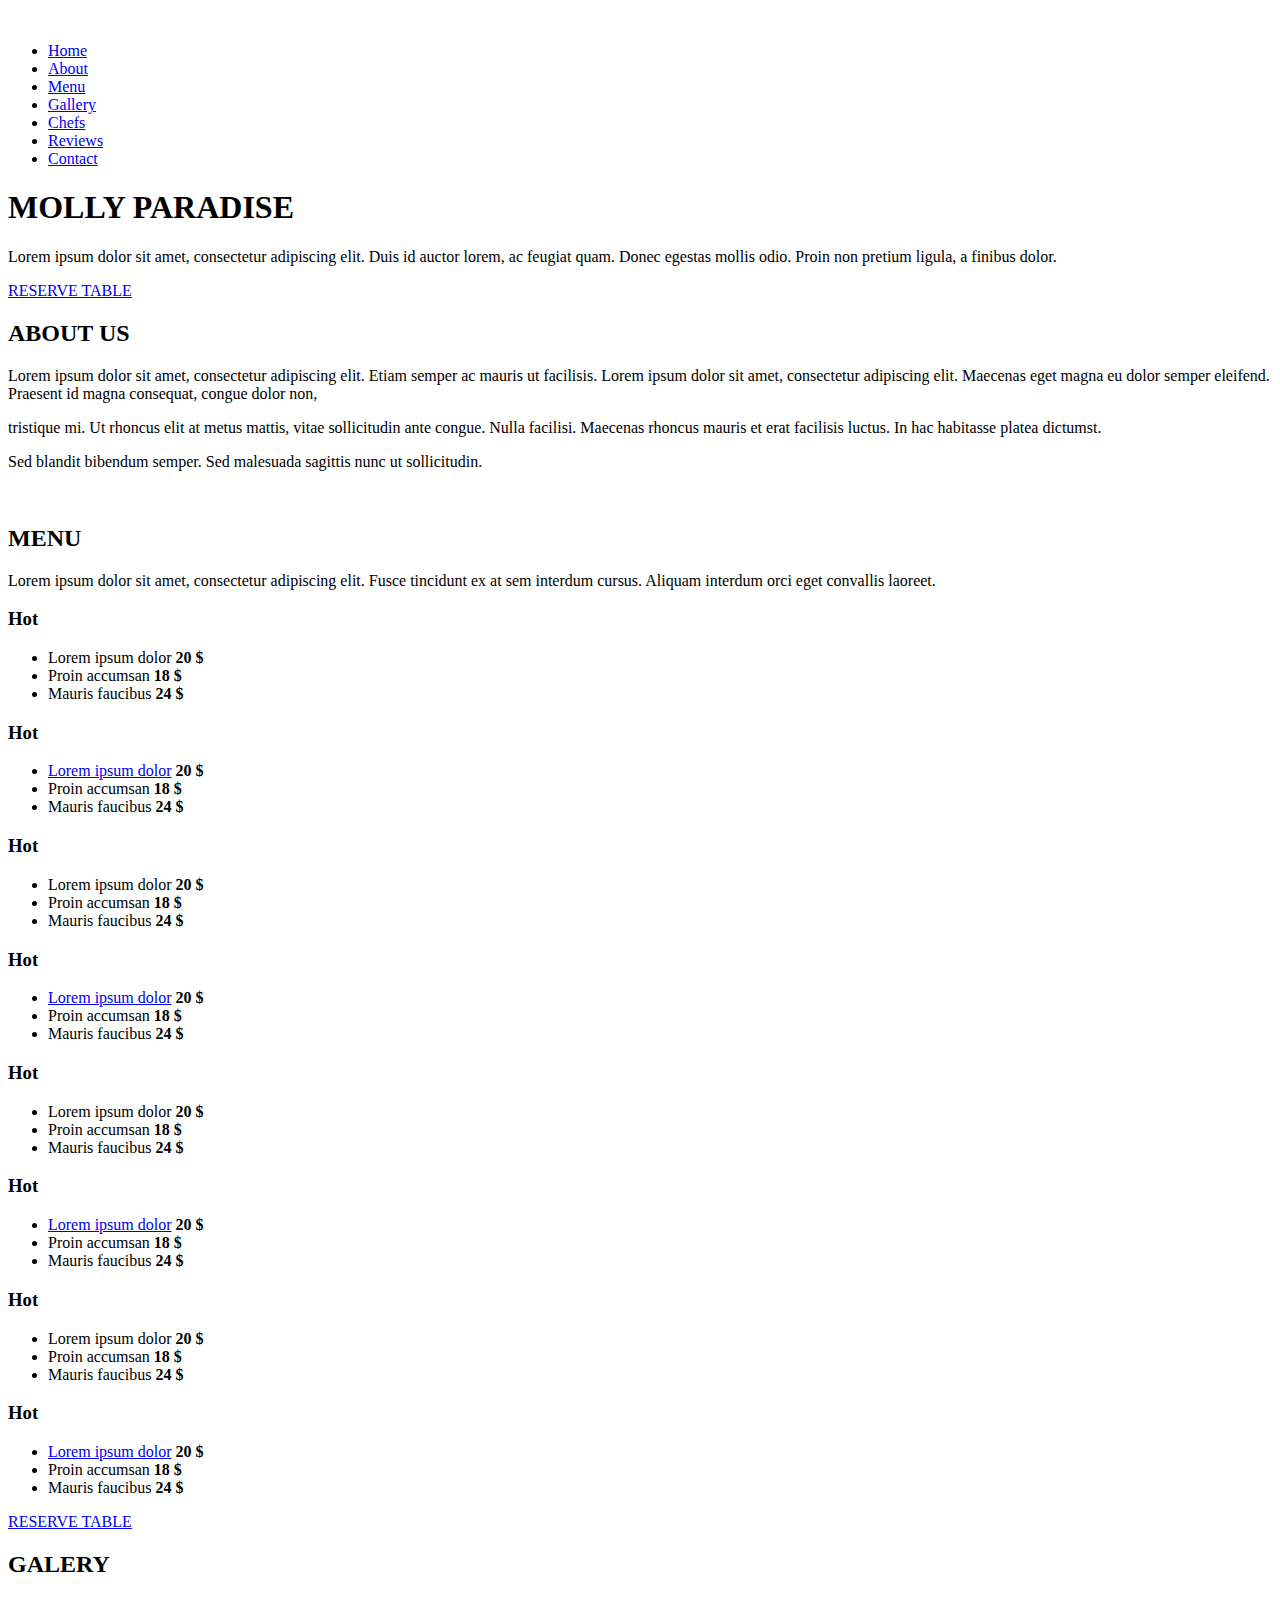
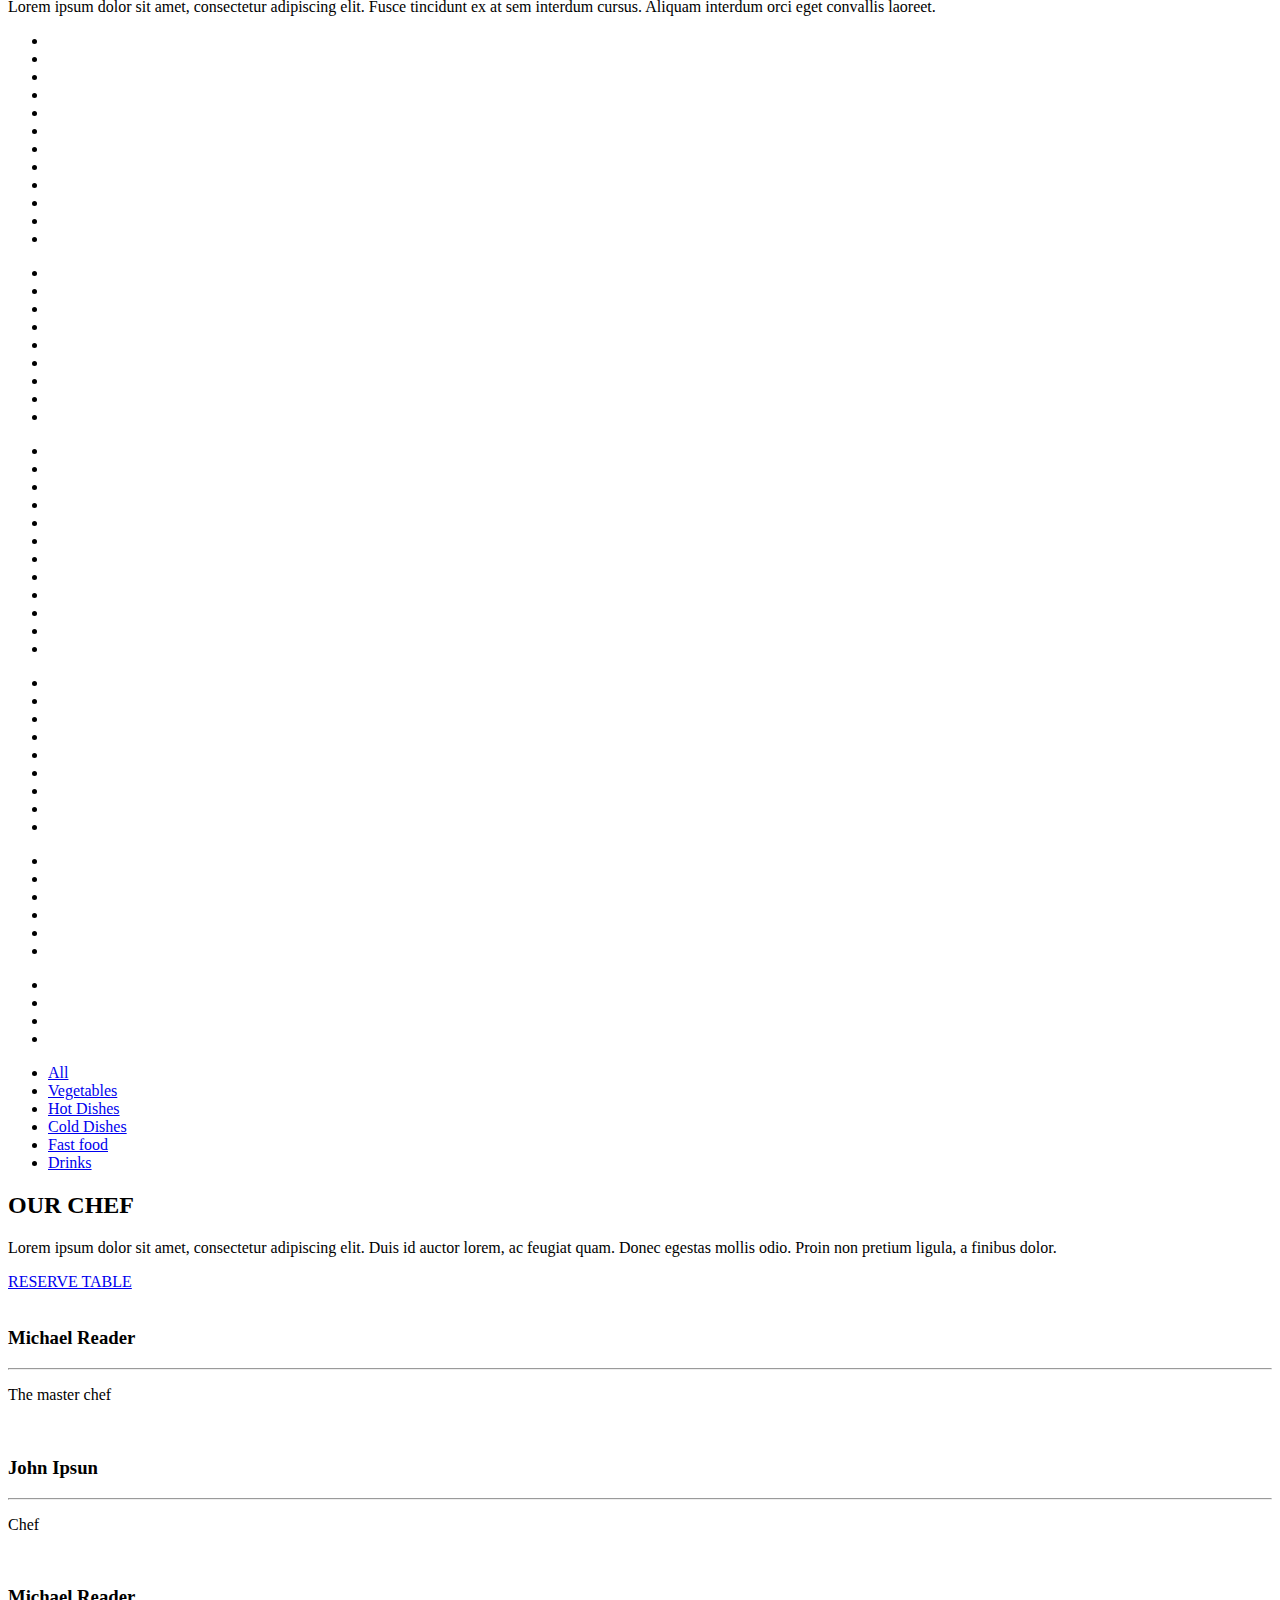
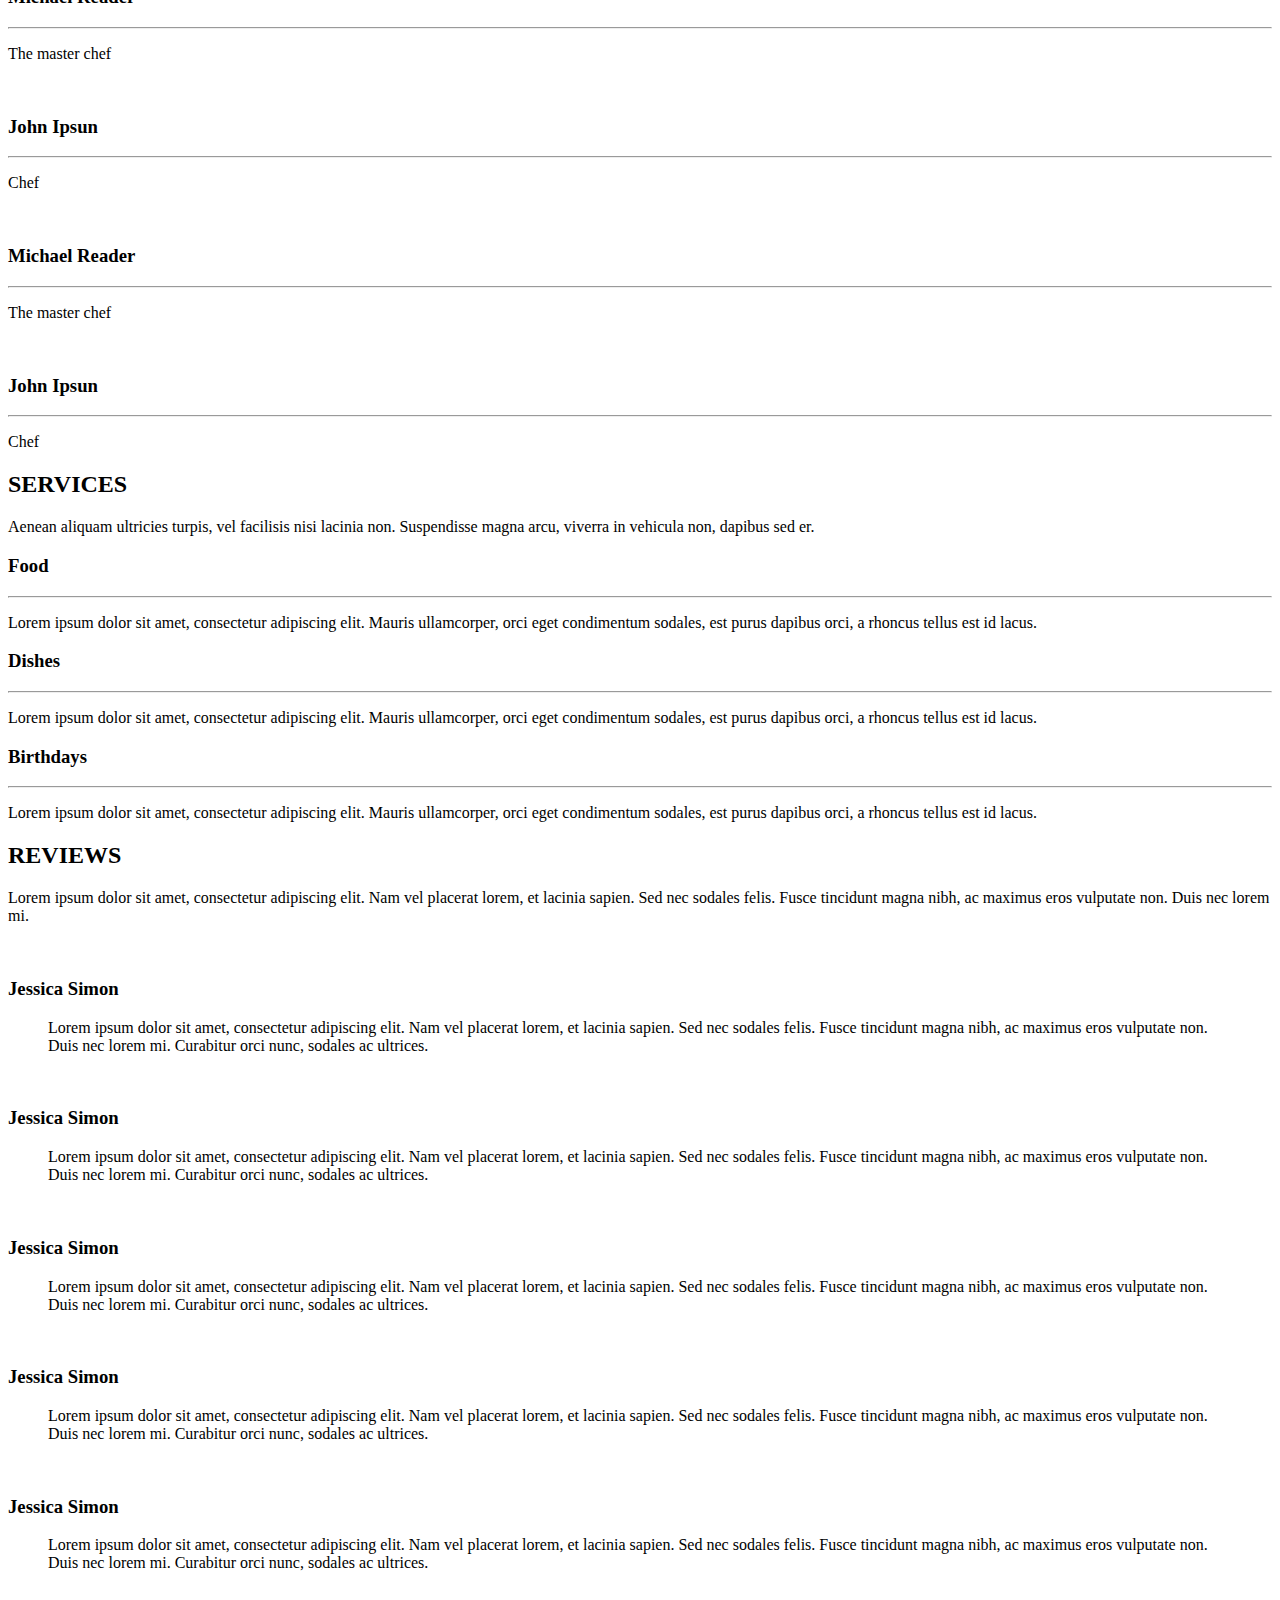
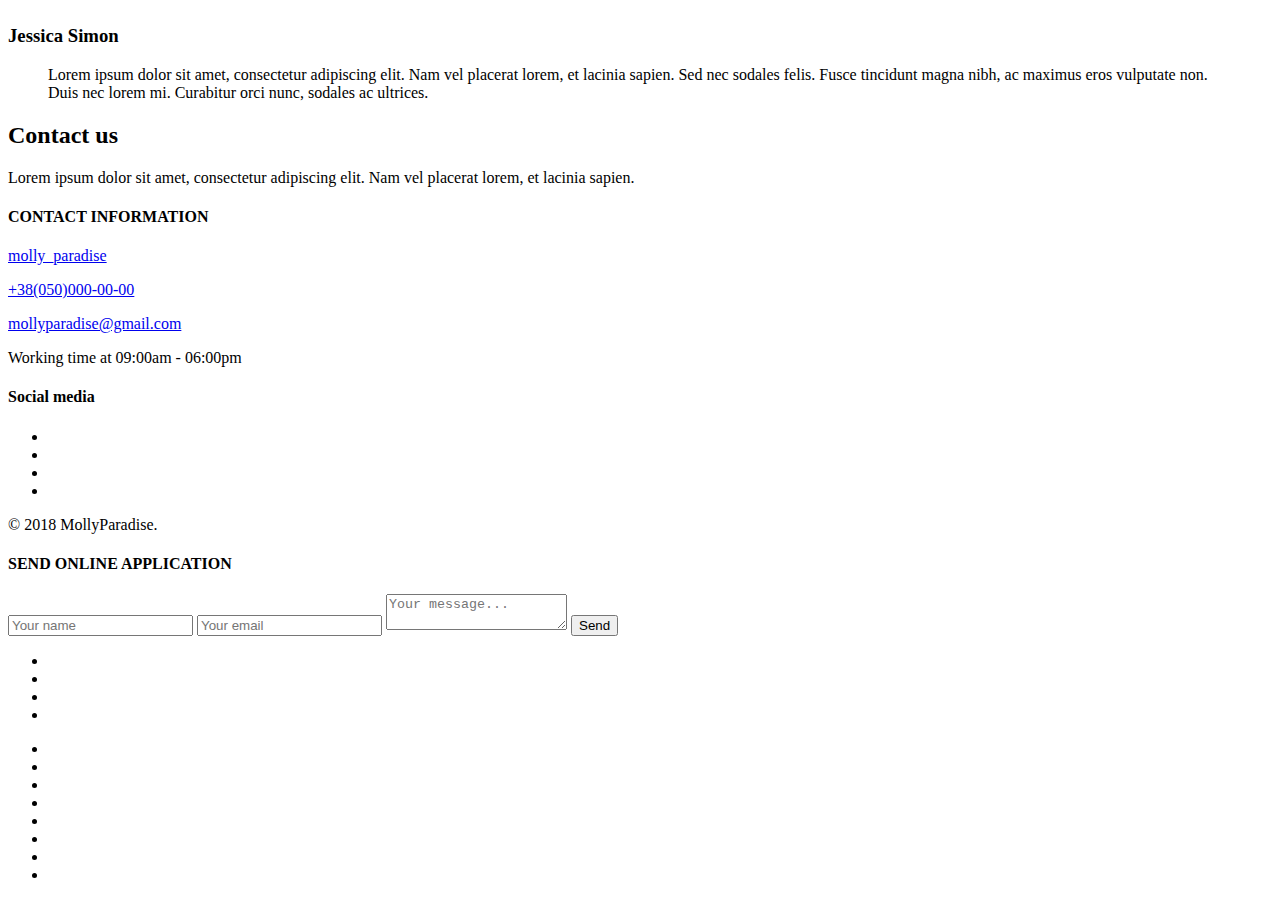
==== index.html @ 854f8519 "Add files via upload" ====
<!DOCTYPE html><html lang=en><meta charset=utf-8><meta content="IE=edge"http-equiv=X-UA-Compatible><title>Molly Paradise</title><meta content=""name=description><meta content="telephone=no"name=format-detection><meta content="width=device-width,initial-scale=1,shrink-to-fit=no"name=viewport><link href="https://fonts.googleapis.com/css?family=Roboto:300,400,700,900"rel=stylesheet><link href=css/vendor.min.css rel=stylesheet><link href=css/main.min.css rel=stylesheet><header class=header><div class=container><a href="https://themeforest.net/user/grep/portfolio?ref=Grep"target=_blank class=logo><img alt=""src=images/logo.svg></a><div class=menu-trigger><span></span><span></span><span></span></div><nav class=main-menu><ul><li class=current><a href=#home>Home</a><li><a href=#about>About</a><li><a href=#menu>Menu</a><li><a href=#gallery>Gallery</a><li><a href=#chefs>Chefs</a><li><a href=#reviews>Reviews</a><li><a href=#contact>Contact</a></ul></nav></div></header><div class=body><div class="page current"id=home style=background-image:url(images/bg_home.jpg)><div class=container><h1>MOLLY PARADISE</h1><div class="row align-items-center"><div class="col-md-6 col-lg-4"><p>Lorem ipsum dolor sit amet, consectetur adipiscing elit. Duis id auctor lorem, ac feugiat quam. Donec egestas mollis odio. Proin non pretium ligula, a finibus dolor.</p><a href=#contact class=btn>RESERVE TABLE</a></div></div></div></div><div class=page id=about><div class=container><div class="row align-items-center"><div class=col-lg-5><h2>ABOUT US</h2><p>Lorem ipsum dolor sit amet, consectetur adipiscing elit. Etiam semper ac mauris ut facilisis. Lorem ipsum dolor sit amet, consectetur adipiscing elit. Maecenas eget magna eu dolor semper eleifend. Praesent id magna consequat, congue dolor non,<p>tristique mi. Ut rhoncus elit at metus mattis, vitae sollicitudin ante congue. Nulla facilisi. Maecenas rhoncus mauris et erat facilisis luctus. In hac habitasse platea dictumst.<p>Sed blandit bibendum semper. Sed malesuada sagittis nunc ut sollicitudin.</div><div class="col-lg-7 image-right text-right"><img alt=""src=images/about.jpg></div></div></div></div><div class=page id=menu><div class="container small"><div class=text-center><h2>MENU</h2><p>Lorem ipsum dolor sit amet, consectetur adipiscing elit. Fusce tincidunt ex at sem interdum cursus. Aliquam interdum orci eget convallis laoreet.</div><div class=menu-slider><div class=item><h3>Hot</h3><ul><li>Lorem ipsum dolor <strong>20 $</strong><li>Proin accumsan <strong>18 $</strong><li>Mauris faucibus <strong>24 $</strong></ul></div><div class=item><h3>Hot</h3><ul><li><a href=#>Lorem ipsum dolor</a> <strong>20 $</strong><li>Proin accumsan <strong>18 $</strong><li>Mauris faucibus <strong>24 $</strong></ul></div><div class=item><h3>Hot</h3><ul><li>Lorem ipsum dolor <strong>20 $</strong><li>Proin accumsan <strong>18 $</strong><li>Mauris faucibus <strong>24 $</strong></ul></div><div class=item><h3>Hot</h3><ul><li><a href=#>Lorem ipsum dolor</a> <strong>20 $</strong><li>Proin accumsan <strong>18 $</strong><li>Mauris faucibus <strong>24 $</strong></ul></div><div class=item><h3>Hot</h3><ul><li>Lorem ipsum dolor <strong>20 $</strong><li>Proin accumsan <strong>18 $</strong><li>Mauris faucibus <strong>24 $</strong></ul></div><div class=item><h3>Hot</h3><ul><li><a href=#>Lorem ipsum dolor</a> <strong>20 $</strong><li>Proin accumsan <strong>18 $</strong><li>Mauris faucibus <strong>24 $</strong></ul></div><div class=item><h3>Hot</h3><ul><li>Lorem ipsum dolor <strong>20 $</strong><li>Proin accumsan <strong>18 $</strong><li>Mauris faucibus <strong>24 $</strong></ul></div><div class=item><h3>Hot</h3><ul><li><a href=#>Lorem ipsum dolor</a> <strong>20 $</strong><li>Proin accumsan <strong>18 $</strong><li>Mauris faucibus <strong>24 $</strong></ul></div></div><div class=text-center><a href=#contact class=btn>RESERVE TABLE</a></div></div></div><div class=page id=gallery><div class="container small"><div class=text-center><h2>GALERY</h2><p>Lorem ipsum dolor sit amet, consectetur adipiscing elit. Fusce tincidunt ex at sem interdum cursus. Aliquam interdum orci eget convallis laoreet.</div><div class=gallery><div class="gallery-cat active all"><ul><li><a href=images/g1f.jpg data-fancybox=gallery1><img alt=""src=images/g1.jpg></a><li><a href=images/g2f.jpg data-fancybox=gallery1><img alt=""src=images/g2.jpg></a><li><a href=images/g3f.jpg data-fancybox=gallery1><img alt=""src=images/g3.jpg></a><li><a href=images/g4f.jpg data-fancybox=gallery1><img alt=""src=images/g4.jpg></a><li><a href=images/g5f.jpg data-fancybox=gallery1><img alt=""src=images/g5.jpg></a><li><a href=images/g6f.jpg data-fancybox=gallery1><img alt=""src=images/g6.jpg></a><li><a href=images/g1f.jpg data-fancybox=gallery1><img alt=""src=images/g1.jpg></a><li><a href=images/g2f.jpg data-fancybox=gallery1><img alt=""src=images/g2.jpg></a><li><a href=images/g3f.jpg data-fancybox=gallery1><img alt=""src=images/g3.jpg></a><li><a href=images/g4f.jpg data-fancybox=gallery1><img alt=""src=images/g4.jpg></a><li><a href=images/g5f.jpg data-fancybox=gallery1><img alt=""src=images/g5.jpg></a><li><a href=images/g6f.jpg data-fancybox=gallery1><img alt=""src=images/g6.jpg></a></ul></div><div class="gallery-cat vegetables"><ul><li><a href=images/g5f.jpg data-fancybox=gallery2><img alt=""src=images/g5.jpg></a><li><a href=images/g1f.jpg data-fancybox=gallery2><img alt=""src=images/g1.jpg></a><li><a href=images/g4f.jpg data-fancybox=gallery2><img alt=""src=images/g4.jpg></a><li><a href=images/g2f.jpg data-fancybox=gallery2><img alt=""src=images/g2.jpg></a><li><a href=images/g6f.jpg data-fancybox=gallery2><img alt=""src=images/g6.jpg></a><li><a href=images/g3f.jpg data-fancybox=gallery2><img alt=""src=images/g3.jpg></a><li><a href=images/g5f.jpg data-fancybox=gallery2><img alt=""src=images/g5.jpg></a><li><a href=images/g1f.jpg data-fancybox=gallery2><img alt=""src=images/g1.jpg></a><li><a href=images/g4f.jpg data-fancybox=gallery2><img alt=""src=images/g4.jpg></a></ul></div><div class="gallery-cat hot"><ul><li><a href=images/g1f.jpg data-fancybox=gallery3><img alt=""src=images/g1.jpg></a><li><a href=images/g2f.jpg data-fancybox=gallery3><img alt=""src=images/g2.jpg></a><li><a href=images/g3f.jpg data-fancybox=gallery3><img alt=""src=images/g3.jpg></a><li><a href=images/g4f.jpg data-fancybox=gallery3><img alt=""src=images/g4.jpg></a><li><a href=images/g5f.jpg data-fancybox=gallery3><img alt=""src=images/g5.jpg></a><li><a href=images/g6f.jpg data-fancybox=gallery3><img alt=""src=images/g6.jpg></a><li><a href=images/g1f.jpg data-fancybox=gallery3><img alt=""src=images/g1.jpg></a><li><a href=images/g2f.jpg data-fancybox=gallery3><img alt=""src=images/g2.jpg></a><li><a href=images/g3f.jpg data-fancybox=gallery3><img alt=""src=images/g3.jpg></a><li><a href=images/g4f.jpg data-fancybox=gallery3><img alt=""src=images/g4.jpg></a><li><a href=images/g5f.jpg data-fancybox=gallery3><img alt=""src=images/g5.jpg></a><li><a href=images/g6f.jpg data-fancybox=gallery3><img alt=""src=images/g6.jpg></a></ul></div><div class="gallery-cat cold"><ul><li><a href=images/g5f.jpg data-fancybox=gallery4><img alt=""src=images/g5.jpg></a><li><a href=images/g1f.jpg data-fancybox=gallery4><img alt=""src=images/g1.jpg></a><li><a href=images/g4f.jpg data-fancybox=gallery4><img alt=""src=images/g4.jpg></a><li><a href=images/g2f.jpg data-fancybox=gallery4><img alt=""src=images/g2.jpg></a><li><a href=images/g6f.jpg data-fancybox=gallery4><img alt=""src=images/g6.jpg></a><li><a href=images/g3f.jpg data-fancybox=gallery4><img alt=""src=images/g3.jpg></a><li><a href=images/g5f.jpg data-fancybox=gallery4><img alt=""src=images/g5.jpg></a><li><a href=images/g1f.jpg data-fancybox=gallery4><img alt=""src=images/g1.jpg></a><li><a href=images/g4f.jpg data-fancybox=gallery4><img alt=""src=images/g4.jpg></a></ul></div><div class="gallery-cat fast"><ul><li><a href=images/g5f.jpg data-fancybox=gallery5><img alt=""src=images/g5.jpg></a><li><a href=images/g1f.jpg data-fancybox=gallery5><img alt=""src=images/g1.jpg></a><li><a href=images/g1f.jpg data-fancybox=gallery5><img alt=""src=images/g1.jpg></a><li><a href=images/g4f.jpg data-fancybox=gallery5><img alt=""src=images/g4.jpg></a><li><a href=images/g2f.jpg data-fancybox=gallery5><img alt=""src=images/g2.jpg></a><li><a href=images/g4f.jpg data-fancybox=gallery5><img alt=""src=images/g4.jpg></a></ul></div><div class="gallery-cat drinks"><ul><li><a href=images/g5f.jpg data-fancybox=gallery6><img alt=""src=images/g5.jpg></a><li><a href=images/g1f.jpg data-fancybox=gallery6><img alt=""src=images/g1.jpg></a><li><a href=images/g4f.jpg data-fancybox=gallery6><img alt=""src=images/g4.jpg></a><li><a href=images/g4f.jpg data-fancybox=gallery6><img alt=""src=images/g4.jpg></a></ul></div><div class=cats><ul><li class=current><a href=.all>All</a><li><a href=.vegetables>Vegetables</a><li><a href=.hot>Hot Dishes</a><li><a href=.cold>Cold Dishes</a><li><a href=.fast>Fast food</a><li><a href=.drinks>Drinks</a></ul></div></div></div></div><div class=page id=chefs><div class=container><div class="row align-items-center"><div class=col-lg-4><h2>OUR CHEF</h2><p>Lorem ipsum dolor sit amet, consectetur adipiscing elit. Duis id auctor lorem, ac feugiat quam. Donec egestas mollis odio. Proin non pretium ligula, a finibus dolor.</p><a href=#contact class=btn>RESERVE TABLE</a></div><div class="col-lg-7 col-xl-6 offset-lg-1"><div class=chef-slider><div class=item><div class=image><img alt=""src=images/c1.png></div><h3>Michael Reader</h3><hr><p>The master chef</div><div class=item><div class=image><img alt=""src=images/c2.png></div><h3>John Ipsun</h3><hr><p>Chef</div><div class=item><div class=image><img alt=""src=images/c3.png></div><h3>Michael Reader</h3><hr><p>The master chef</div><div class=item><div class=image><img alt=""src=images/c2.png></div><h3>John Ipsun</h3><hr><p>Chef</div><div class=item><div class=image><img alt=""src=images/c1.png></div><h3>Michael Reader</h3><hr><p>The master chef</div><div class=item><div class=image><img alt=""src=images/c2.png></div><h3>John Ipsun</h3><hr><p>Chef</div></div></div></div></div></div><div class=page id=services><div class="container small"><div class=text-center><h2>SERVICES</h2><p>Aenean aliquam ultricies turpis, vel facilisis nisi lacinia non. Suspendisse magna arcu, viverra in vehicula non, dapibus sed er.</div><div class="text-center row"><div class=col-md-4><div class=ico><i aria-hidden=true class="fa fa-utensils"></i></div><h3>Food</h3><hr><p>Lorem ipsum dolor sit amet, consectetur adipiscing elit. Mauris ullamcorper, orci eget condimentum sodales, est purus dapibus orci, a rhoncus tellus est id lacus.</div><div class=col-md-4><div class=ico><i aria-hidden=true class="fa fa-gem"></i></div><h3>Dishes</h3><hr><p>Lorem ipsum dolor sit amet, consectetur adipiscing elit. Mauris ullamcorper, orci eget condimentum sodales, est purus dapibus orci, a rhoncus tellus est id lacus.</div><div class=col-md-4><div class=ico><i aria-hidden=true class="fa fa-birthday-cake"></i></div><h3>Birthdays</h3><hr><p>Lorem ipsum dolor sit amet, consectetur adipiscing elit. Mauris ullamcorper, orci eget condimentum sodales, est purus dapibus orci, a rhoncus tellus est id lacus.</div></div></div></div><div class=page id=reviews><div class="container small"><div class=text-center><h2>REVIEWS</h2><p>Lorem ipsum dolor sit amet, consectetur adipiscing elit. Nam vel placerat lorem, et lacinia sapien. Sed nec sodales felis. Fusce tincidunt magna nibh, ac maximus eros vulputate non. Duis nec lorem mi.</div><div class="text-center reviews-slider"><div class=item><div class=image><img alt=""src=images/r1.jpg></div><h3>Jessica Simon</h3><blockquote><p>Lorem ipsum dolor sit amet, consectetur adipiscing elit. Nam vel placerat lorem, et lacinia sapien. Sed nec sodales felis. Fusce tincidunt magna nibh, ac maximus eros vulputate non. Duis nec lorem mi. Curabitur orci nunc, sodales ac ultrices.</blockquote></div><div class=item><div class=image><img alt=""src=images/r2.jpg></div><h3>Jessica Simon</h3><blockquote><p>Lorem ipsum dolor sit amet, consectetur adipiscing elit. Nam vel placerat lorem, et lacinia sapien. Sed nec sodales felis. Fusce tincidunt magna nibh, ac maximus eros vulputate non. Duis nec lorem mi. Curabitur orci nunc, sodales ac ultrices.</blockquote></div><div class=item><div class=image><img alt=""src=images/r3.jpg></div><h3>Jessica Simon</h3><blockquote><p>Lorem ipsum dolor sit amet, consectetur adipiscing elit. Nam vel placerat lorem, et lacinia sapien. Sed nec sodales felis. Fusce tincidunt magna nibh, ac maximus eros vulputate non. Duis nec lorem mi. Curabitur orci nunc, sodales ac ultrices.</blockquote></div><div class=item><div class=image><img alt=""src=images/r1.jpg></div><h3>Jessica Simon</h3><blockquote><p>Lorem ipsum dolor sit amet, consectetur adipiscing elit. Nam vel placerat lorem, et lacinia sapien. Sed nec sodales felis. Fusce tincidunt magna nibh, ac maximus eros vulputate non. Duis nec lorem mi. Curabitur orci nunc, sodales ac ultrices.</blockquote></div><div class=item><div class=image><img alt=""src=images/r2.jpg></div><h3>Jessica Simon</h3><blockquote><p>Lorem ipsum dolor sit amet, consectetur adipiscing elit. Nam vel placerat lorem, et lacinia sapien. Sed nec sodales felis. Fusce tincidunt magna nibh, ac maximus eros vulputate non. Duis nec lorem mi. Curabitur orci nunc, sodales ac ultrices.</blockquote></div><div class=item><div class=image><img alt=""src=images/r3.jpg></div><h3>Jessica Simon</h3><blockquote><p>Lorem ipsum dolor sit amet, consectetur adipiscing elit. Nam vel placerat lorem, et lacinia sapien. Sed nec sodales felis. Fusce tincidunt magna nibh, ac maximus eros vulputate non. Duis nec lorem mi. Curabitur orci nunc, sodales ac ultrices.</blockquote></div></div></div></div><div class=page id=contact><div class="container small"><div class=text-center><h2>Contact us</h2><p>Lorem ipsum dolor sit amet, consectetur adipiscing elit. Nam vel placerat lorem, et lacinia sapien.</div><div class=row><div class="col-md-6 grey-text"><h4>CONTACT INFORMATION</h4><p><a href=skype:molly_paradise><i aria-hidden=true class="fa fa-address-card"></i>molly_paradise</a><p><a href=tel:37080008><i aria-hidden=true class="fa fa-phone"></i>+38(050)000-00-00</a><p><a href=mailto:mollyparadise@gmail.com><i aria-hidden=true class="fa fa-envelope"></i>mollyparadise@gmail.com</a><p>Working time at 09:00am - 06:00pm<h4>Social media</h4><ul class=social><li><a href="https://themeforest.net/user/grep/portfolio?ref=Grep"target=_blank><i aria-hidden=true class="fab fa-facebook"></i></a><li><a href="https://themeforest.net/user/grep/portfolio?ref=Grep"target=_blank><i aria-hidden=true class="fab fa-google-plus"></i></a><li><a href="https://themeforest.net/user/grep/portfolio?ref=Grep"target=_blank><i aria-hidden=true class="fab fa-instagram"></i></a><li><a href="https://themeforest.net/user/grep/portfolio?ref=Grep"target=_blank><i aria-hidden=true class="fab fa-twitter"></i></a></ul><p class=small>© 2018 MollyParadise.</div><div class=col-md-6><h4>SEND ONLINE APPLICATION</h4><form action=send.php method=POST><input type="text" name=name placeholder="Your name"required> <input name=email placeholder="Your email"required type=email> <textarea name=message placeholder="Your message..."required></textarea> <button class=btn type=submit>Send</button></form></div></div></div></div></div><footer class=footer><div class=container><ul class=social><li><a href="https://themeforest.net/user/grep/portfolio?ref=Grep"target=_blank><i aria-hidden=true class="fab fa-facebook"></i></a><li><a href="https://themeforest.net/user/grep/portfolio?ref=Grep"target=_blank><i aria-hidden=true class="fab fa-google-plus"></i></a><li><a href="https://themeforest.net/user/grep/portfolio?ref=Grep"target=_blank><i aria-hidden=true class="fab fa-instagram"></i></a><li><a href="https://themeforest.net/user/grep/portfolio?ref=Grep"target=_blank><i aria-hidden=true class="fab fa-twitter"></i></a></ul></div></footer><div class=indicate-dots><ul><li class=current><a href=#home></a><li><a href=#about></a><li><a href=#menu></a><li><a href=#gallery></a><li><a href=#chefs></a><li><a href=#services></a><li><a href=#reviews></a><li><a href=#contact></a></ul></div><script src=js/vendor.min.js></script><script src=js/main.min.js></script>
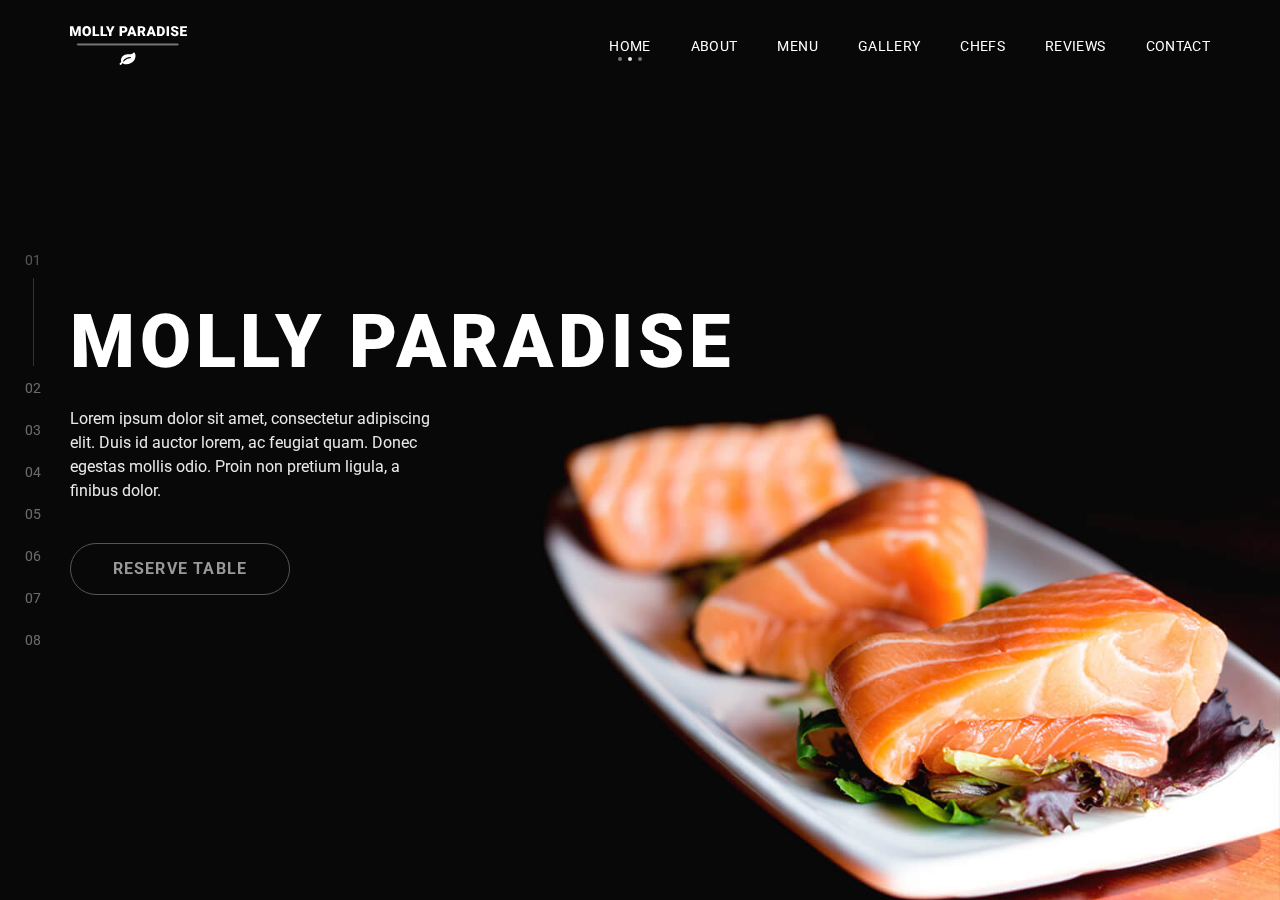
==== commit df911f8b: "Update index.html" ====
--- a/index.html
+++ b/index.html
@@ -1 +1,416 @@
-<!DOCTYPE html><html lang=en><meta charset=utf-8><meta content="IE=edge"http-equiv=X-UA-Compatible><title>Molly Paradise</title><meta content=""name=description><meta content="telephone=no"name=format-detection><meta content="width=device-width,initial-scale=1,shrink-to-fit=no"name=viewport><link href="https://fonts.googleapis.com/css?family=Roboto:300,400,700,900"rel=stylesheet><link href=css/vendor.min.css rel=stylesheet><link href=css/main.min.css rel=stylesheet><header class=header><div class=container><a href="https://themeforest.net/user/grep/portfolio?ref=Grep"target=_blank class=logo><img alt=""src=images/logo.svg></a><div class=menu-trigger><span></span><span></span><span></span></div><nav class=main-menu><ul><li class=current><a href=#home>Home</a><li><a href=#about>About</a><li><a href=#menu>Menu</a><li><a href=#gallery>Gallery</a><li><a href=#chefs>Chefs</a><li><a href=#reviews>Reviews</a><li><a href=#contact>Contact</a></ul></nav></div></header><div class=body><div class="page current"id=home style=background-image:url(images/bg_home.jpg)><div class=container><h1>MOLLY PARADISE</h1><div class="row align-items-center"><div class="col-md-6 col-lg-4"><p>Lorem ipsum dolor sit amet, consectetur adipiscing elit. Duis id auctor lorem, ac feugiat quam. Donec egestas mollis odio. Proin non pretium ligula, a finibus dolor.</p><a href=#contact class=btn>RESERVE TABLE</a></div></div></div></div><div class=page id=about><div class=container><div class="row align-items-center"><div class=col-lg-5><h2>ABOUT US</h2><p>Lorem ipsum dolor sit amet, consectetur adipiscing elit. Etiam semper ac mauris ut facilisis. Lorem ipsum dolor sit amet, consectetur adipiscing elit. Maecenas eget magna eu dolor semper eleifend. Praesent id magna consequat, congue dolor non,<p>tristique mi. Ut rhoncus elit at metus mattis, vitae sollicitudin ante congue. Nulla facilisi. Maecenas rhoncus mauris et erat facilisis luctus. In hac habitasse platea dictumst.<p>Sed blandit bibendum semper. Sed malesuada sagittis nunc ut sollicitudin.</div><div class="col-lg-7 image-right text-right"><img alt=""src=images/about.jpg></div></div></div></div><div class=page id=menu><div class="container small"><div class=text-center><h2>MENU</h2><p>Lorem ipsum dolor sit amet, consectetur adipiscing elit. Fusce tincidunt ex at sem interdum cursus. Aliquam interdum orci eget convallis laoreet.</div><div class=menu-slider><div class=item><h3>Hot</h3><ul><li>Lorem ipsum dolor <strong>20 $</strong><li>Proin accumsan <strong>18 $</strong><li>Mauris faucibus <strong>24 $</strong></ul></div><div class=item><h3>Hot</h3><ul><li><a href=#>Lorem ipsum dolor</a> <strong>20 $</strong><li>Proin accumsan <strong>18 $</strong><li>Mauris faucibus <strong>24 $</strong></ul></div><div class=item><h3>Hot</h3><ul><li>Lorem ipsum dolor <strong>20 $</strong><li>Proin accumsan <strong>18 $</strong><li>Mauris faucibus <strong>24 $</strong></ul></div><div class=item><h3>Hot</h3><ul><li><a href=#>Lorem ipsum dolor</a> <strong>20 $</strong><li>Proin accumsan <strong>18 $</strong><li>Mauris faucibus <strong>24 $</strong></ul></div><div class=item><h3>Hot</h3><ul><li>Lorem ipsum dolor <strong>20 $</strong><li>Proin accumsan <strong>18 $</strong><li>Mauris faucibus <strong>24 $</strong></ul></div><div class=item><h3>Hot</h3><ul><li><a href=#>Lorem ipsum dolor</a> <strong>20 $</strong><li>Proin accumsan <strong>18 $</strong><li>Mauris faucibus <strong>24 $</strong></ul></div><div class=item><h3>Hot</h3><ul><li>Lorem ipsum dolor <strong>20 $</strong><li>Proin accumsan <strong>18 $</strong><li>Mauris faucibus <strong>24 $</strong></ul></div><div class=item><h3>Hot</h3><ul><li><a href=#>Lorem ipsum dolor</a> <strong>20 $</strong><li>Proin accumsan <strong>18 $</strong><li>Mauris faucibus <strong>24 $</strong></ul></div></div><div class=text-center><a href=#contact class=btn>RESERVE TABLE</a></div></div></div><div class=page id=gallery><div class="container small"><div class=text-center><h2>GALERY</h2><p>Lorem ipsum dolor sit amet, consectetur adipiscing elit. Fusce tincidunt ex at sem interdum cursus. Aliquam interdum orci eget convallis laoreet.</div><div class=gallery><div class="gallery-cat active all"><ul><li><a href=images/g1f.jpg data-fancybox=gallery1><img alt=""src=images/g1.jpg></a><li><a href=images/g2f.jpg data-fancybox=gallery1><img alt=""src=images/g2.jpg></a><li><a href=images/g3f.jpg data-fancybox=gallery1><img alt=""src=images/g3.jpg></a><li><a href=images/g4f.jpg data-fancybox=gallery1><img alt=""src=images/g4.jpg></a><li><a href=images/g5f.jpg data-fancybox=gallery1><img alt=""src=images/g5.jpg></a><li><a href=images/g6f.jpg data-fancybox=gallery1><img alt=""src=images/g6.jpg></a><li><a href=images/g1f.jpg data-fancybox=gallery1><img alt=""src=images/g1.jpg></a><li><a href=images/g2f.jpg data-fancybox=gallery1><img alt=""src=images/g2.jpg></a><li><a href=images/g3f.jpg data-fancybox=gallery1><img alt=""src=images/g3.jpg></a><li><a href=images/g4f.jpg data-fancybox=gallery1><img alt=""src=images/g4.jpg></a><li><a href=images/g5f.jpg data-fancybox=gallery1><img alt=""src=images/g5.jpg></a><li><a href=images/g6f.jpg data-fancybox=gallery1><img alt=""src=images/g6.jpg></a></ul></div><div class="gallery-cat vegetables"><ul><li><a href=images/g5f.jpg data-fancybox=gallery2><img alt=""src=images/g5.jpg></a><li><a href=images/g1f.jpg data-fancybox=gallery2><img alt=""src=images/g1.jpg></a><li><a href=images/g4f.jpg data-fancybox=gallery2><img alt=""src=images/g4.jpg></a><li><a href=images/g2f.jpg data-fancybox=gallery2><img alt=""src=images/g2.jpg></a><li><a href=images/g6f.jpg data-fancybox=gallery2><img alt=""src=images/g6.jpg></a><li><a href=images/g3f.jpg data-fancybox=gallery2><img alt=""src=images/g3.jpg></a><li><a href=images/g5f.jpg data-fancybox=gallery2><img alt=""src=images/g5.jpg></a><li><a href=images/g1f.jpg data-fancybox=gallery2><img alt=""src=images/g1.jpg></a><li><a href=images/g4f.jpg data-fancybox=gallery2><img alt=""src=images/g4.jpg></a></ul></div><div class="gallery-cat hot"><ul><li><a href=images/g1f.jpg data-fancybox=gallery3><img alt=""src=images/g1.jpg></a><li><a href=images/g2f.jpg data-fancybox=gallery3><img alt=""src=images/g2.jpg></a><li><a href=images/g3f.jpg data-fancybox=gallery3><img alt=""src=images/g3.jpg></a><li><a href=images/g4f.jpg data-fancybox=gallery3><img alt=""src=images/g4.jpg></a><li><a href=images/g5f.jpg data-fancybox=gallery3><img alt=""src=images/g5.jpg></a><li><a href=images/g6f.jpg data-fancybox=gallery3><img alt=""src=images/g6.jpg></a><li><a href=images/g1f.jpg data-fancybox=gallery3><img alt=""src=images/g1.jpg></a><li><a href=images/g2f.jpg data-fancybox=gallery3><img alt=""src=images/g2.jpg></a><li><a href=images/g3f.jpg data-fancybox=gallery3><img alt=""src=images/g3.jpg></a><li><a href=images/g4f.jpg data-fancybox=gallery3><img alt=""src=images/g4.jpg></a><li><a href=images/g5f.jpg data-fancybox=gallery3><img alt=""src=images/g5.jpg></a><li><a href=images/g6f.jpg data-fancybox=gallery3><img alt=""src=images/g6.jpg></a></ul></div><div class="gallery-cat cold"><ul><li><a href=images/g5f.jpg data-fancybox=gallery4><img alt=""src=images/g5.jpg></a><li><a href=images/g1f.jpg data-fancybox=gallery4><img alt=""src=images/g1.jpg></a><li><a href=images/g4f.jpg data-fancybox=gallery4><img alt=""src=images/g4.jpg></a><li><a href=images/g2f.jpg data-fancybox=gallery4><img alt=""src=images/g2.jpg></a><li><a href=images/g6f.jpg data-fancybox=gallery4><img alt=""src=images/g6.jpg></a><li><a href=images/g3f.jpg data-fancybox=gallery4><img alt=""src=images/g3.jpg></a><li><a href=images/g5f.jpg data-fancybox=gallery4><img alt=""src=images/g5.jpg></a><li><a href=images/g1f.jpg data-fancybox=gallery4><img alt=""src=images/g1.jpg></a><li><a href=images/g4f.jpg data-fancybox=gallery4><img alt=""src=images/g4.jpg></a></ul></div><div class="gallery-cat fast"><ul><li><a href=images/g5f.jpg data-fancybox=gallery5><img alt=""src=images/g5.jpg></a><li><a href=images/g1f.jpg data-fancybox=gallery5><img alt=""src=images/g1.jpg></a><li><a href=images/g1f.jpg data-fancybox=gallery5><img alt=""src=images/g1.jpg></a><li><a href=images/g4f.jpg data-fancybox=gallery5><img alt=""src=images/g4.jpg></a><li><a href=images/g2f.jpg data-fancybox=gallery5><img alt=""src=images/g2.jpg></a><li><a href=images/g4f.jpg data-fancybox=gallery5><img alt=""src=images/g4.jpg></a></ul></div><div class="gallery-cat drinks"><ul><li><a href=images/g5f.jpg data-fancybox=gallery6><img alt=""src=images/g5.jpg></a><li><a href=images/g1f.jpg data-fancybox=gallery6><img alt=""src=images/g1.jpg></a><li><a href=images/g4f.jpg data-fancybox=gallery6><img alt=""src=images/g4.jpg></a><li><a href=images/g4f.jpg data-fancybox=gallery6><img alt=""src=images/g4.jpg></a></ul></div><div class=cats><ul><li class=current><a href=.all>All</a><li><a href=.vegetables>Vegetables</a><li><a href=.hot>Hot Dishes</a><li><a href=.cold>Cold Dishes</a><li><a href=.fast>Fast food</a><li><a href=.drinks>Drinks</a></ul></div></div></div></div><div class=page id=chefs><div class=container><div class="row align-items-center"><div class=col-lg-4><h2>OUR CHEF</h2><p>Lorem ipsum dolor sit amet, consectetur adipiscing elit. Duis id auctor lorem, ac feugiat quam. Donec egestas mollis odio. Proin non pretium ligula, a finibus dolor.</p><a href=#contact class=btn>RESERVE TABLE</a></div><div class="col-lg-7 col-xl-6 offset-lg-1"><div class=chef-slider><div class=item><div class=image><img alt=""src=images/c1.png></div><h3>Michael Reader</h3><hr><p>The master chef</div><div class=item><div class=image><img alt=""src=images/c2.png></div><h3>John Ipsun</h3><hr><p>Chef</div><div class=item><div class=image><img alt=""src=images/c3.png></div><h3>Michael Reader</h3><hr><p>The master chef</div><div class=item><div class=image><img alt=""src=images/c2.png></div><h3>John Ipsun</h3><hr><p>Chef</div><div class=item><div class=image><img alt=""src=images/c1.png></div><h3>Michael Reader</h3><hr><p>The master chef</div><div class=item><div class=image><img alt=""src=images/c2.png></div><h3>John Ipsun</h3><hr><p>Chef</div></div></div></div></div></div><div class=page id=services><div class="container small"><div class=text-center><h2>SERVICES</h2><p>Aenean aliquam ultricies turpis, vel facilisis nisi lacinia non. Suspendisse magna arcu, viverra in vehicula non, dapibus sed er.</div><div class="text-center row"><div class=col-md-4><div class=ico><i aria-hidden=true class="fa fa-utensils"></i></div><h3>Food</h3><hr><p>Lorem ipsum dolor sit amet, consectetur adipiscing elit. Mauris ullamcorper, orci eget condimentum sodales, est purus dapibus orci, a rhoncus tellus est id lacus.</div><div class=col-md-4><div class=ico><i aria-hidden=true class="fa fa-gem"></i></div><h3>Dishes</h3><hr><p>Lorem ipsum dolor sit amet, consectetur adipiscing elit. Mauris ullamcorper, orci eget condimentum sodales, est purus dapibus orci, a rhoncus tellus est id lacus.</div><div class=col-md-4><div class=ico><i aria-hidden=true class="fa fa-birthday-cake"></i></div><h3>Birthdays</h3><hr><p>Lorem ipsum dolor sit amet, consectetur adipiscing elit. Mauris ullamcorper, orci eget condimentum sodales, est purus dapibus orci, a rhoncus tellus est id lacus.</div></div></div></div><div class=page id=reviews><div class="container small"><div class=text-center><h2>REVIEWS</h2><p>Lorem ipsum dolor sit amet, consectetur adipiscing elit. Nam vel placerat lorem, et lacinia sapien. Sed nec sodales felis. Fusce tincidunt magna nibh, ac maximus eros vulputate non. Duis nec lorem mi.</div><div class="text-center reviews-slider"><div class=item><div class=image><img alt=""src=images/r1.jpg></div><h3>Jessica Simon</h3><blockquote><p>Lorem ipsum dolor sit amet, consectetur adipiscing elit. Nam vel placerat lorem, et lacinia sapien. Sed nec sodales felis. Fusce tincidunt magna nibh, ac maximus eros vulputate non. Duis nec lorem mi. Curabitur orci nunc, sodales ac ultrices.</blockquote></div><div class=item><div class=image><img alt=""src=images/r2.jpg></div><h3>Jessica Simon</h3><blockquote><p>Lorem ipsum dolor sit amet, consectetur adipiscing elit. Nam vel placerat lorem, et lacinia sapien. Sed nec sodales felis. Fusce tincidunt magna nibh, ac maximus eros vulputate non. Duis nec lorem mi. Curabitur orci nunc, sodales ac ultrices.</blockquote></div><div class=item><div class=image><img alt=""src=images/r3.jpg></div><h3>Jessica Simon</h3><blockquote><p>Lorem ipsum dolor sit amet, consectetur adipiscing elit. Nam vel placerat lorem, et lacinia sapien. Sed nec sodales felis. Fusce tincidunt magna nibh, ac maximus eros vulputate non. Duis nec lorem mi. Curabitur orci nunc, sodales ac ultrices.</blockquote></div><div class=item><div class=image><img alt=""src=images/r1.jpg></div><h3>Jessica Simon</h3><blockquote><p>Lorem ipsum dolor sit amet, consectetur adipiscing elit. Nam vel placerat lorem, et lacinia sapien. Sed nec sodales felis. Fusce tincidunt magna nibh, ac maximus eros vulputate non. Duis nec lorem mi. Curabitur orci nunc, sodales ac ultrices.</blockquote></div><div class=item><div class=image><img alt=""src=images/r2.jpg></div><h3>Jessica Simon</h3><blockquote><p>Lorem ipsum dolor sit amet, consectetur adipiscing elit. Nam vel placerat lorem, et lacinia sapien. Sed nec sodales felis. Fusce tincidunt magna nibh, ac maximus eros vulputate non. Duis nec lorem mi. Curabitur orci nunc, sodales ac ultrices.</blockquote></div><div class=item><div class=image><img alt=""src=images/r3.jpg></div><h3>Jessica Simon</h3><blockquote><p>Lorem ipsum dolor sit amet, consectetur adipiscing elit. Nam vel placerat lorem, et lacinia sapien. Sed nec sodales felis. Fusce tincidunt magna nibh, ac maximus eros vulputate non. Duis nec lorem mi. Curabitur orci nunc, sodales ac ultrices.</blockquote></div></div></div></div><div class=page id=contact><div class="container small"><div class=text-center><h2>Contact us</h2><p>Lorem ipsum dolor sit amet, consectetur adipiscing elit. Nam vel placerat lorem, et lacinia sapien.</div><div class=row><div class="col-md-6 grey-text"><h4>CONTACT INFORMATION</h4><p><a href=skype:molly_paradise><i aria-hidden=true class="fa fa-address-card"></i>molly_paradise</a><p><a href=tel:37080008><i aria-hidden=true class="fa fa-phone"></i>+38(050)000-00-00</a><p><a href=mailto:mollyparadise@gmail.com><i aria-hidden=true class="fa fa-envelope"></i>mollyparadise@gmail.com</a><p>Working time at 09:00am - 06:00pm<h4>Social media</h4><ul class=social><li><a href="https://themeforest.net/user/grep/portfolio?ref=Grep"target=_blank><i aria-hidden=true class="fab fa-facebook"></i></a><li><a href="https://themeforest.net/user/grep/portfolio?ref=Grep"target=_blank><i aria-hidden=true class="fab fa-google-plus"></i></a><li><a href="https://themeforest.net/user/grep/portfolio?ref=Grep"target=_blank><i aria-hidden=true class="fab fa-instagram"></i></a><li><a href="https://themeforest.net/user/grep/portfolio?ref=Grep"target=_blank><i aria-hidden=true class="fab fa-twitter"></i></a></ul><p class=small>© 2018 MollyParadise.</div><div class=col-md-6><h4>SEND ONLINE APPLICATION</h4><form action=send.php method=POST><input type="text" name=name placeholder="Your name"required> <input name=email placeholder="Your email"required type=email> <textarea name=message placeholder="Your message..."required></textarea> <button class=btn type=submit>Send</button></form></div></div></div></div></div><footer class=footer><div class=container><ul class=social><li><a href="https://themeforest.net/user/grep/portfolio?ref=Grep"target=_blank><i aria-hidden=true class="fab fa-facebook"></i></a><li><a href="https://themeforest.net/user/grep/portfolio?ref=Grep"target=_blank><i aria-hidden=true class="fab fa-google-plus"></i></a><li><a href="https://themeforest.net/user/grep/portfolio?ref=Grep"target=_blank><i aria-hidden=true class="fab fa-instagram"></i></a><li><a href="https://themeforest.net/user/grep/portfolio?ref=Grep"target=_blank><i aria-hidden=true class="fab fa-twitter"></i></a></ul></div></footer><div class=indicate-dots><ul><li class=current><a href=#home></a><li><a href=#about></a><li><a href=#menu></a><li><a href=#gallery></a><li><a href=#chefs></a><li><a href=#services></a><li><a href=#reviews></a><li><a href=#contact></a></ul></div><script src=js/vendor.min.js></script><script src=js/main.min.js></script>+<!DOCTYPE html>
+<html lang=en>
+<meta charset=utf-8>
+<meta content="IE=edge"http-equiv=X-UA-Compatible>
+<title>Molly Paradise</title>
+<meta content=""name=description>
+<meta content="telephone=no"name=format-detection>
+<meta content="width=device-width,initial-scale=1,shrink-to-fit=no"name=viewport>
+<link href="https://fonts.googleapis.com/css?family=Roboto:300,400,700,900"rel=stylesheet>
+<link href=css/vendor.min.css rel=stylesheet>
+<link href=css/main.min.css rel=stylesheet>
+<header class=header>
+  <div class=container><a href="https://themeforest.net/user/grep/portfolio?ref=Grep"target=_blank class=logo><img alt=""src=images/logo.svg></a>
+    <div class=menu-trigger><span></span><span></span><span></span></div>
+    <nav class=main-menu>
+      <ul>
+        <li class=current><a href=#home>Home</a>
+        <li><a href=#about>About</a>
+        <li><a href=#menu>Menu</a>
+        <li><a href=#gallery>Gallery</a>
+        <li><a href=#chefs>Chefs</a>
+        <li><a href=#reviews>Reviews</a>
+        <li><a href=#contact>Contact</a>
+      </ul>
+    </nav>
+  </div>
+</header>
+<div class=body>
+  <div class="page current"id=home style=background-image:url(images/bg_home.jpg)>
+    <div class=container>
+      <h1>MOLLY PARADISE</h1>
+      <div class="row align-items-center">
+        <div class="col-md-6 col-lg-4">
+          <p>Lorem ipsum dolor sit amet, consectetur adipiscing elit. Duis id auctor lorem, ac feugiat quam. Donec egestas mollis odio. Proin non pretium ligula, a finibus dolor.</p>
+          <a href=#contact class=btn>RESERVE TABLE</a></div>
+      </div>
+    </div>
+  </div>
+  <div class=page id=about>
+    <div class=container>
+      <div class="row align-items-center">
+        <div class=col-lg-5>
+          <h2>ABOUT US 1</h2>
+          <p>Lorem ipsum dolor sit amet, consectetur adipiscing elit. Etiam semper ac mauris ut facilisis. Lorem ipsum dolor sit amet, consectetur adipiscing elit. Maecenas eget magna eu dolor semper eleifend. Praesent id magna consequat, congue dolor non,
+          
+          <p>tristique mi. Ut rhoncus elit at metus mattis, vitae sollicitudin ante congue. Nulla facilisi. Maecenas rhoncus mauris et erat facilisis luctus. In hac habitasse platea dictumst.
+          
+          <p>Sed blandit bibendum semper. Sed malesuada sagittis nunc ut sollicitudin.
+        </div>
+        <div class="col-lg-7 image-right text-right"><img alt=""src=images/about.jpg></div>
+      </div>
+    </div>
+  </div>
+  <div class=page id=menu>
+    <div class="container small">
+      <div class=text-center>
+        <h2>MENU</h2>
+        <p>Lorem ipsum dolor sit amet, consectetur adipiscing elit. Fusce tincidunt ex at sem interdum cursus. Aliquam interdum orci eget convallis laoreet.
+      </div>
+      <div class=menu-slider>
+        <div class=item>
+          <h3>Hot</h3>
+          <ul>
+            <li>Lorem ipsum dolor <strong>20 $</strong>
+            <li>Proin accumsan <strong>18 $</strong>
+            <li>Mauris faucibus <strong>24 $</strong>
+          </ul>
+        </div>
+        <div class=item>
+          <h3>Hot</h3>
+          <ul>
+            <li><a href=#>Lorem ipsum dolor</a> <strong>20 $</strong>
+            <li>Proin accumsan <strong>18 $</strong>
+            <li>Mauris faucibus <strong>24 $</strong>
+          </ul>
+        </div>
+        <div class=item>
+          <h3>Hot</h3>
+          <ul>
+            <li>Lorem ipsum dolor <strong>20 $</strong>
+            <li>Proin accumsan <strong>18 $</strong>
+            <li>Mauris faucibus <strong>24 $</strong>
+          </ul>
+        </div>
+        <div class=item>
+          <h3>Hot</h3>
+          <ul>
+            <li><a href=#>Lorem ipsum dolor</a> <strong>20 $</strong>
+            <li>Proin accumsan <strong>18 $</strong>
+            <li>Mauris faucibus <strong>24 $</strong>
+          </ul>
+        </div>
+        <div class=item>
+          <h3>Hot</h3>
+          <ul>
+            <li>Lorem ipsum dolor <strong>20 $</strong>
+            <li>Proin accumsan <strong>18 $</strong>
+            <li>Mauris faucibus <strong>24 $</strong>
+          </ul>
+        </div>
+        <div class=item>
+          <h3>Hot</h3>
+          <ul>
+            <li><a href=#>Lorem ipsum dolor</a> <strong>20 $</strong>
+            <li>Proin accumsan <strong>18 $</strong>
+            <li>Mauris faucibus <strong>24 $</strong>
+          </ul>
+        </div>
+        <div class=item>
+          <h3>Hot</h3>
+          <ul>
+            <li>Lorem ipsum dolor <strong>20 $</strong>
+            <li>Proin accumsan <strong>18 $</strong>
+            <li>Mauris faucibus <strong>24 $</strong>
+          </ul>
+        </div>
+        <div class=item>
+          <h3>Hot</h3>
+          <ul>
+            <li><a href=#>Lorem ipsum dolor</a> <strong>20 $</strong>
+            <li>Proin accumsan <strong>18 $</strong>
+            <li>Mauris faucibus <strong>24 $</strong>
+          </ul>
+        </div>
+      </div>
+      <div class=text-center><a href=#contact class=btn>RESERVE TABLE</a></div>
+    </div>
+  </div>
+  <div class=page id=gallery>
+    <div class="container small">
+      <div class=text-center>
+        <h2>GALERY</h2>
+        <p>Lorem ipsum dolor sit amet, consectetur adipiscing elit. Fusce tincidunt ex at sem interdum cursus. Aliquam interdum orci eget convallis laoreet.
+      </div>
+      <div class=gallery>
+        <div class="gallery-cat active all">
+          <ul>
+            <li><a href=images/g1f.jpg data-fancybox=gallery1><img alt=""src=images/g1.jpg></a>
+            <li><a href=images/g2f.jpg data-fancybox=gallery1><img alt=""src=images/g2.jpg></a>
+            <li><a href=images/g3f.jpg data-fancybox=gallery1><img alt=""src=images/g3.jpg></a>
+            <li><a href=images/g4f.jpg data-fancybox=gallery1><img alt=""src=images/g4.jpg></a>
+            <li><a href=images/g5f.jpg data-fancybox=gallery1><img alt=""src=images/g5.jpg></a>
+            <li><a href=images/g6f.jpg data-fancybox=gallery1><img alt=""src=images/g6.jpg></a>
+            <li><a href=images/g1f.jpg data-fancybox=gallery1><img alt=""src=images/g1.jpg></a>
+            <li><a href=images/g2f.jpg data-fancybox=gallery1><img alt=""src=images/g2.jpg></a>
+            <li><a href=images/g3f.jpg data-fancybox=gallery1><img alt=""src=images/g3.jpg></a>
+            <li><a href=images/g4f.jpg data-fancybox=gallery1><img alt=""src=images/g4.jpg></a>
+            <li><a href=images/g5f.jpg data-fancybox=gallery1><img alt=""src=images/g5.jpg></a>
+            <li><a href=images/g6f.jpg data-fancybox=gallery1><img alt=""src=images/g6.jpg></a>
+          </ul>
+        </div>
+        <div class="gallery-cat vegetables">
+          <ul>
+            <li><a href=images/g5f.jpg data-fancybox=gallery2><img alt=""src=images/g5.jpg></a>
+            <li><a href=images/g1f.jpg data-fancybox=gallery2><img alt=""src=images/g1.jpg></a>
+            <li><a href=images/g4f.jpg data-fancybox=gallery2><img alt=""src=images/g4.jpg></a>
+            <li><a href=images/g2f.jpg data-fancybox=gallery2><img alt=""src=images/g2.jpg></a>
+            <li><a href=images/g6f.jpg data-fancybox=gallery2><img alt=""src=images/g6.jpg></a>
+            <li><a href=images/g3f.jpg data-fancybox=gallery2><img alt=""src=images/g3.jpg></a>
+            <li><a href=images/g5f.jpg data-fancybox=gallery2><img alt=""src=images/g5.jpg></a>
+            <li><a href=images/g1f.jpg data-fancybox=gallery2><img alt=""src=images/g1.jpg></a>
+            <li><a href=images/g4f.jpg data-fancybox=gallery2><img alt=""src=images/g4.jpg></a>
+          </ul>
+        </div>
+        <div class="gallery-cat hot">
+          <ul>
+            <li><a href=images/g1f.jpg data-fancybox=gallery3><img alt=""src=images/g1.jpg></a>
+            <li><a href=images/g2f.jpg data-fancybox=gallery3><img alt=""src=images/g2.jpg></a>
+            <li><a href=images/g3f.jpg data-fancybox=gallery3><img alt=""src=images/g3.jpg></a>
+            <li><a href=images/g4f.jpg data-fancybox=gallery3><img alt=""src=images/g4.jpg></a>
+            <li><a href=images/g5f.jpg data-fancybox=gallery3><img alt=""src=images/g5.jpg></a>
+            <li><a href=images/g6f.jpg data-fancybox=gallery3><img alt=""src=images/g6.jpg></a>
+            <li><a href=images/g1f.jpg data-fancybox=gallery3><img alt=""src=images/g1.jpg></a>
+            <li><a href=images/g2f.jpg data-fancybox=gallery3><img alt=""src=images/g2.jpg></a>
+            <li><a href=images/g3f.jpg data-fancybox=gallery3><img alt=""src=images/g3.jpg></a>
+            <li><a href=images/g4f.jpg data-fancybox=gallery3><img alt=""src=images/g4.jpg></a>
+            <li><a href=images/g5f.jpg data-fancybox=gallery3><img alt=""src=images/g5.jpg></a>
+            <li><a href=images/g6f.jpg data-fancybox=gallery3><img alt=""src=images/g6.jpg></a>
+          </ul>
+        </div>
+        <div class="gallery-cat cold">
+          <ul>
+            <li><a href=images/g5f.jpg data-fancybox=gallery4><img alt=""src=images/g5.jpg></a>
+            <li><a href=images/g1f.jpg data-fancybox=gallery4><img alt=""src=images/g1.jpg></a>
+            <li><a href=images/g4f.jpg data-fancybox=gallery4><img alt=""src=images/g4.jpg></a>
+            <li><a href=images/g2f.jpg data-fancybox=gallery4><img alt=""src=images/g2.jpg></a>
+            <li><a href=images/g6f.jpg data-fancybox=gallery4><img alt=""src=images/g6.jpg></a>
+            <li><a href=images/g3f.jpg data-fancybox=gallery4><img alt=""src=images/g3.jpg></a>
+            <li><a href=images/g5f.jpg data-fancybox=gallery4><img alt=""src=images/g5.jpg></a>
+            <li><a href=images/g1f.jpg data-fancybox=gallery4><img alt=""src=images/g1.jpg></a>
+            <li><a href=images/g4f.jpg data-fancybox=gallery4><img alt=""src=images/g4.jpg></a>
+          </ul>
+        </div>
+        <div class="gallery-cat fast">
+          <ul>
+            <li><a href=images/g5f.jpg data-fancybox=gallery5><img alt=""src=images/g5.jpg></a>
+            <li><a href=images/g1f.jpg data-fancybox=gallery5><img alt=""src=images/g1.jpg></a>
+            <li><a href=images/g1f.jpg data-fancybox=gallery5><img alt=""src=images/g1.jpg></a>
+            <li><a href=images/g4f.jpg data-fancybox=gallery5><img alt=""src=images/g4.jpg></a>
+            <li><a href=images/g2f.jpg data-fancybox=gallery5><img alt=""src=images/g2.jpg></a>
+            <li><a href=images/g4f.jpg data-fancybox=gallery5><img alt=""src=images/g4.jpg></a>
+          </ul>
+        </div>
+        <div class="gallery-cat drinks">
+          <ul>
+            <li><a href=images/g5f.jpg data-fancybox=gallery6><img alt=""src=images/g5.jpg></a>
+            <li><a href=images/g1f.jpg data-fancybox=gallery6><img alt=""src=images/g1.jpg></a>
+            <li><a href=images/g4f.jpg data-fancybox=gallery6><img alt=""src=images/g4.jpg></a>
+            <li><a href=images/g4f.jpg data-fancybox=gallery6><img alt=""src=images/g4.jpg></a>
+          </ul>
+        </div>
+        <div class=cats>
+          <ul>
+            <li class=current><a href=.all>All</a>
+            <li><a href=.vegetables>Vegetables</a>
+            <li><a href=.hot>Hot Dishes</a>
+            <li><a href=.cold>Cold Dishes</a>
+            <li><a href=.fast>Fast food</a>
+            <li><a href=.drinks>Drinks</a>
+          </ul>
+        </div>
+      </div>
+    </div>
+  </div>
+  <div class=page id=chefs>
+    <div class=container>
+      <div class="row align-items-center">
+        <div class=col-lg-4>
+          <h2>OUR CHEF</h2>
+          <p>Lorem ipsum dolor sit amet, consectetur adipiscing elit. Duis id auctor lorem, ac feugiat quam. Donec egestas mollis odio. Proin non pretium ligula, a finibus dolor.</p>
+          <a href=#contact class=btn>RESERVE TABLE</a></div>
+        <div class="col-lg-7 col-xl-6 offset-lg-1">
+          <div class=chef-slider>
+            <div class=item>
+              <div class=image><img alt=""src=images/c1.png></div>
+              <h3>Michael Reader</h3>
+              <hr>
+              <p>The master chef
+            </div>
+            <div class=item>
+              <div class=image><img alt=""src=images/c2.png></div>
+              <h3>John Ipsun</h3>
+              <hr>
+              <p>Chef
+            </div>
+            <div class=item>
+              <div class=image><img alt=""src=images/c3.png></div>
+              <h3>Michael Reader</h3>
+              <hr>
+              <p>The master chef
+            </div>
+            <div class=item>
+              <div class=image><img alt=""src=images/c2.png></div>
+              <h3>John Ipsun</h3>
+              <hr>
+              <p>Chef
+            </div>
+            <div class=item>
+              <div class=image><img alt=""src=images/c1.png></div>
+              <h3>Michael Reader</h3>
+              <hr>
+              <p>The master chef
+            </div>
+            <div class=item>
+              <div class=image><img alt=""src=images/c2.png></div>
+              <h3>John Ipsun</h3>
+              <hr>
+              <p>Chef
+            </div>
+          </div>
+        </div>
+      </div>
+    </div>
+  </div>
+  <div class=page id=services>
+    <div class="container small">
+      <div class=text-center>
+        <h2>SERVICES</h2>
+        <p>Aenean aliquam ultricies turpis, vel facilisis nisi lacinia non. Suspendisse magna arcu, viverra in vehicula non, dapibus sed er.
+      </div>
+      <div class="text-center row">
+        <div class=col-md-4>
+          <div class=ico><i aria-hidden=true class="fa fa-utensils"></i></div>
+          <h3>Food</h3>
+          <hr>
+          <p>Lorem ipsum dolor sit amet, consectetur adipiscing elit. Mauris ullamcorper, orci eget condimentum sodales, est purus dapibus orci, a rhoncus tellus est id lacus.
+        </div>
+        <div class=col-md-4>
+          <div class=ico><i aria-hidden=true class="fa fa-gem"></i></div>
+          <h3>Dishes</h3>
+          <hr>
+          <p>Lorem ipsum dolor sit amet, consectetur adipiscing elit. Mauris ullamcorper, orci eget condimentum sodales, est purus dapibus orci, a rhoncus tellus est id lacus.
+        </div>
+        <div class=col-md-4>
+          <div class=ico><i aria-hidden=true class="fa fa-birthday-cake"></i></div>
+          <h3>Birthdays</h3>
+          <hr>
+          <p>Lorem ipsum dolor sit amet, consectetur adipiscing elit. Mauris ullamcorper, orci eget condimentum sodales, est purus dapibus orci, a rhoncus tellus est id lacus.
+        </div>
+      </div>
+    </div>
+  </div>
+  <div class=page id=reviews>
+    <div class="container small">
+      <div class=text-center>
+        <h2>REVIEWS</h2>
+        <p>Lorem ipsum dolor sit amet, consectetur adipiscing elit. Nam vel placerat lorem, et lacinia sapien. Sed nec sodales felis. Fusce tincidunt magna nibh, ac maximus eros vulputate non. Duis nec lorem mi.
+      </div>
+      <div class="text-center reviews-slider">
+        <div class=item>
+          <div class=image><img alt=""src=images/r1.jpg></div>
+          <h3>Jessica Simon</h3>
+          <blockquote>
+            <p>Lorem ipsum dolor sit amet, consectetur adipiscing elit. Nam vel placerat lorem, et lacinia sapien. Sed nec sodales felis. Fusce tincidunt magna nibh, ac maximus eros vulputate non. Duis nec lorem mi. Curabitur orci nunc, sodales ac ultrices.
+          </blockquote>
+        </div>
+        <div class=item>
+          <div class=image><img alt=""src=images/r2.jpg></div>
+          <h3>Jessica Simon</h3>
+          <blockquote>
+            <p>Lorem ipsum dolor sit amet, consectetur adipiscing elit. Nam vel placerat lorem, et lacinia sapien. Sed nec sodales felis. Fusce tincidunt magna nibh, ac maximus eros vulputate non. Duis nec lorem mi. Curabitur orci nunc, sodales ac ultrices.
+          </blockquote>
+        </div>
+        <div class=item>
+          <div class=image><img alt=""src=images/r3.jpg></div>
+          <h3>Jessica Simon</h3>
+          <blockquote>
+            <p>Lorem ipsum dolor sit amet, consectetur adipiscing elit. Nam vel placerat lorem, et lacinia sapien. Sed nec sodales felis. Fusce tincidunt magna nibh, ac maximus eros vulputate non. Duis nec lorem mi. Curabitur orci nunc, sodales ac ultrices.
+          </blockquote>
+        </div>
+        <div class=item>
+          <div class=image><img alt=""src=images/r1.jpg></div>
+          <h3>Jessica Simon</h3>
+          <blockquote>
+            <p>Lorem ipsum dolor sit amet, consectetur adipiscing elit. Nam vel placerat lorem, et lacinia sapien. Sed nec sodales felis. Fusce tincidunt magna nibh, ac maximus eros vulputate non. Duis nec lorem mi. Curabitur orci nunc, sodales ac ultrices.
+          </blockquote>
+        </div>
+        <div class=item>
+          <div class=image><img alt=""src=images/r2.jpg></div>
+          <h3>Jessica Simon</h3>
+          <blockquote>
+            <p>Lorem ipsum dolor sit amet, consectetur adipiscing elit. Nam vel placerat lorem, et lacinia sapien. Sed nec sodales felis. Fusce tincidunt magna nibh, ac maximus eros vulputate non. Duis nec lorem mi. Curabitur orci nunc, sodales ac ultrices.
+          </blockquote>
+        </div>
+        <div class=item>
+          <div class=image><img alt=""src=images/r3.jpg></div>
+          <h3>Jessica Simon</h3>
+          <blockquote>
+            <p>Lorem ipsum dolor sit amet, consectetur adipiscing elit. Nam vel placerat lorem, et lacinia sapien. Sed nec sodales felis. Fusce tincidunt magna nibh, ac maximus eros vulputate non. Duis nec lorem mi. Curabitur orci nunc, sodales ac ultrices.
+          </blockquote>
+        </div>
+      </div>
+    </div>
+  </div>
+  <div class=page id=contact>
+    <div class="container small">
+      <div class=text-center>
+        <h2>Contact us</h2>
+        <p>Lorem ipsum dolor sit amet, consectetur adipiscing elit. Nam vel placerat lorem, et lacinia sapien.
+      </div>
+      <div class=row>
+        <div class="col-md-6 grey-text">
+          <h4>CONTACT INFORMATION</h4>
+          <p><a href=skype:molly_paradise><i aria-hidden=true class="fa fa-address-card"></i>molly_paradise</a>
+          
+          <p><a href=tel:37080008><i aria-hidden=true class="fa fa-phone"></i>+38(050)000-00-00</a>
+          
+          <p><a href=mailto:mollyparadise@gmail.com><i aria-hidden=true class="fa fa-envelope"></i>mollyparadise@gmail.com</a>
+          
+          <p>Working time at 09:00am - 06:00pm
+          
+          <h4>Social media</h4>
+          <ul class=social>
+            <li><a href="https://themeforest.net/user/grep/portfolio?ref=Grep"target=_blank><i aria-hidden=true class="fab fa-facebook"></i></a>
+            <li><a href="https://themeforest.net/user/grep/portfolio?ref=Grep"target=_blank><i aria-hidden=true class="fab fa-google-plus"></i></a>
+            <li><a href="https://themeforest.net/user/grep/portfolio?ref=Grep"target=_blank><i aria-hidden=true class="fab fa-instagram"></i></a>
+            <li><a href="https://themeforest.net/user/grep/portfolio?ref=Grep"target=_blank><i aria-hidden=true class="fab fa-twitter"></i></a>
+          </ul>
+          <p class=small>© 2018 MollyParadise.
+        </div>
+        <div class=col-md-6>
+          <h4>SEND ONLINE APPLICATION</h4>
+          <form action=send.php method=POST>
+            <input type="text" name=name placeholder="Your name"required>
+            <input name=email placeholder="Your email"required type=email>
+            <textarea name=message placeholder="Your message..."required></textarea>
+            <button class=btn type=submit>Send</button>
+          </form>
+        </div>
+      </div>
+    </div>
+  </div>
+</div>
+<footer class=footer>
+  <div class=container>
+    <ul class=social>
+      <li><a href="https://themeforest.net/user/grep/portfolio?ref=Grep"target=_blank><i aria-hidden=true class="fab fa-facebook"></i></a>
+      <li><a href="https://themeforest.net/user/grep/portfolio?ref=Grep"target=_blank><i aria-hidden=true class="fab fa-google-plus"></i></a>
+      <li><a href="https://themeforest.net/user/grep/portfolio?ref=Grep"target=_blank><i aria-hidden=true class="fab fa-instagram"></i></a>
+      <li><a href="https://themeforest.net/user/grep/portfolio?ref=Grep"target=_blank><i aria-hidden=true class="fab fa-twitter"></i></a>
+    </ul>
+  </div>
+</footer>
+<div class=indicate-dots>
+  <ul>
+    <li class=current><a href=#home></a>
+    <li><a href=#about></a>
+    <li><a href=#menu></a>
+    <li><a href=#gallery></a>
+    <li><a href=#chefs></a>
+    <li><a href=#services></a>
+    <li><a href=#reviews></a>
+    <li><a href=#contact></a>
+  </ul>
+</div>
+<script src=js/vendor.min.js></script><script src=js/main.min.js></script> 
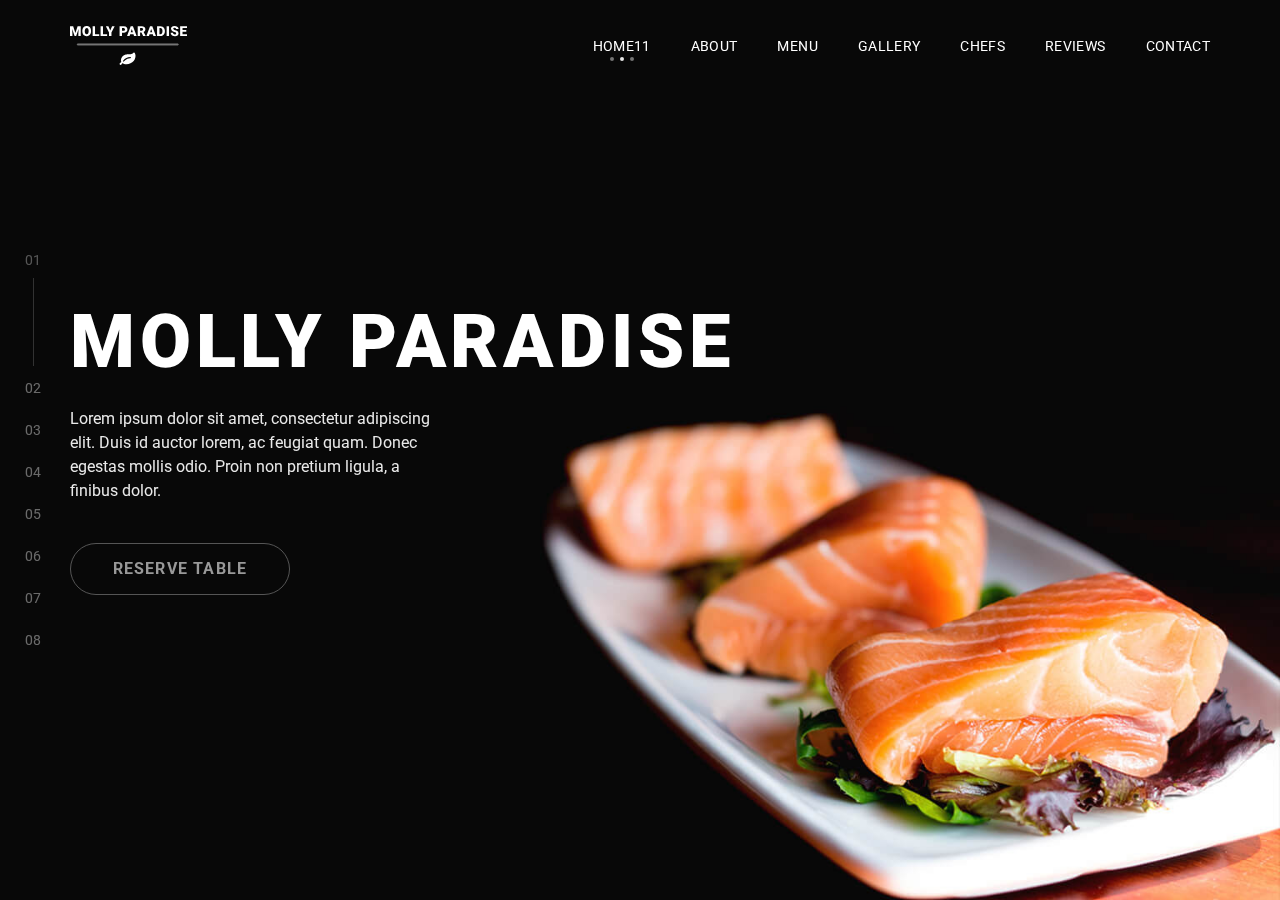
==== commit 1c823166: "menu rename" ====
--- a/index.html
+++ b/index.html
@@ -14,7 +14,7 @@
     <div class=menu-trigger><span></span><span></span><span></span></div>
     <nav class=main-menu>
       <ul>
-        <li class=current><a href=#home>Home</a>
+        <li class=current><a href=#home>Home11</a>
         <li><a href=#about>About</a>
         <li><a href=#menu>Menu</a>
         <li><a href=#gallery>Gallery</a>
